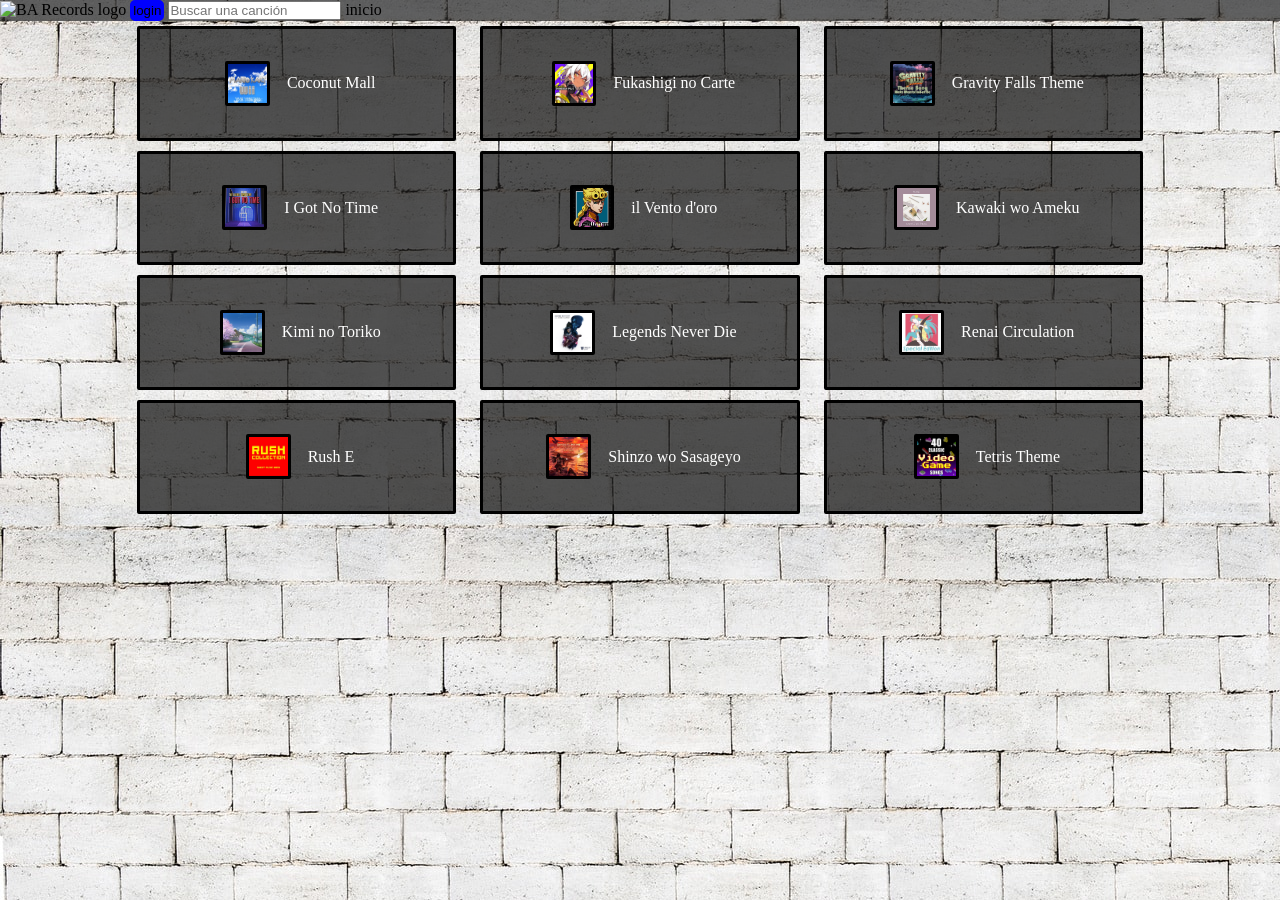
==== anime.html @ 45941037 "adding files to my repository" ====
<!DOCTYPE html>
<html lang="es">
    <head>
        <meta charset="UTF-8">
        <meta name="viewport" content="width=device-width, initial-scale=1.0">
        <title>BA Records</title>
        <link href="https://github.com/Peruchena/HTML/blob/main/Desarrollo%20web/AP/favicon%20(1).ico?raw=true" rel="shortcut icon" type="image/x-icon">
        <link rel="stylesheet" href="landing.css">
    </head>
    <body>
        <header class="nav1">
            <div>
               <nav>
                    <a href="ba_records.html">
                        <img src="https://github.com/Peruchena/HTML/blob/main/Desarrollo%20web/AP/no%20music%20no%20life.png?raw=true" alt="BA Records logo" height="106" width="110">
                    </a>
                    <button type="button" class="login"> <a href="https://github.com/Peruchena/HTML">login</a></button>
                    <input autocomplete="on" placeholder="Buscar una canción" type="search" >
                    <a href="ba_records.html" target="_self">inicio</a>
                    <!-- buscador y links -->
                </nav> 
            </div>
        </header>
        <div class="canciones">
            <div class="tema_linea">
                <img class="tema_linea" src="coconut mall.jpg">
                <p class="tema_linea">Coconut Mall</p>
            </div>
            <div class="tema_linea">
                <img class="tema_linea" src="fukashigi no carte.jpg">
                <p class="tema_linea">Fukashigi no Carte</p>
            </div>
            <div class="tema_linea">
                <img class="tema_linea" src="gravity falls theme song.jpg">
                <p class="tema_linea">Gravity Falls Theme</p>
            </div>
            <div class="tema_linea">
                <img class="tema_linea" src="i got no time.jpg">
                <p class="tema_linea">I Got No Time</p>
            </div>
            <div class="tema_linea">
                <img class="tema_linea" src="il vento d'oro.jpg">
                <p class="tema_linea">il Vento d'oro</p>
            </div>
            <div class="tema_linea">
                <img class="tema_linea" src="kawaki wo ameku.jpg">
                <p class="tema_linea">Kawaki wo Ameku</p>
            </div>
            <div class="tema_linea">
                <img class="tema_linea" src="kimi no toriko.jpg">
                <p class="tema_linea">Kimi no Toriko</p>
            </div>
            <div class="tema_linea">
                <img class="tema_linea" src="legends never die.jpg">
                <p class="tema_linea">Legends Never Die</p>
            </div>
            <div class="tema_linea">
                <img class="tema_linea" src="renai circulation.jpg">
                <p class="tema_linea">Renai Circulation</p>
            </div>
            <div class="tema_linea">
                <img class="tema_linea" src="rush e.jpg">
                <p class="tema_linea">Rush E</p>
            </div>
            <div class="tema_linea">
                <img class="tema_linea" src="shinzo wo sasageyo.jpg">
                <p class="tema_linea">Shinzo wo Sasageyo</p>
            </div>
            <div class="tema_linea">
                <img class="tema_linea" src="tetris theme.jpg">
                <p class="tema_linea">Tetris Theme</p>
            </div>
        </div>
    </body>
---- landing.css ----
*{
    box-sizing: border-box;
    margin: 0%;
    padding: 0%;
}
h1{
    text-align: center;
}
h2{
    display: block;
}
.tema1{
    align-items: left;
    background-color: #d9d9d9;
    width: 423.44px;
    height: 565px;
    margin: 25px;
    border: 2px solid black;
    border-radius: 5px;
    padding: 5px;
    display: inline-block;
    box-sizing: content-box;
}
.img1{
    width: 423.44px;
    height: 400px;
    padding-bottom: 15px;
    margin-bottom: 15px;
}
.par1{
    max-width: 500px;
}
.tema2{
    align-self: center;
    background-color: #d9d9d9;
    width: 423.44px;
    height: 565px;
    border: 2px solid black;
    border-radius: 5px;
    padding: 5px;
    display: inline-block;
    margin: 25px;
    box-sizing: content-box;
}
.img2{
    width: 423.44px;
    height: 400px;
    padding-bottom: 15px;
    margin-bottom: 15px;
}
.par2{
    max-width: 500px;
}
.tema3{
    align-self: right;
    background-color: #d9d9d9;
    width: 423.44px;
    height: 565px;
    margin: 25px;
    border: 2px solid black;
    border-radius: 5px;
    padding: 5px;
    display: inline-block;
    box-sizing: content-box;
}
.img3{
    width: 423.44px;
    height: 400px;
    padding-bottom: 15px;
    margin-bottom: 15px;
}
.par3{
    max-width: 500px;
}
audio{
    width: 423.44px;
    height: 45px;
}
.main{
    display: block;
}
body{
    background-image: url(BG.jpg);
    margin: 0%;
}
.cards{
    display: flex;
    flex-wrap: wrap;
    align-content: center;
    justify-content: center;
}
.button1{
    width: 110px;
    height: 106px;
}
.button2{
    width: 110px;
    height: 106px;
}
.button3{
    width: 110px;
    height: 106px;
}
.footer{
    display: flex;
    flex-wrap: wrap;
    align-content: center;
    justify-content: right;
    align-items: center;
}
a{
    text-decoration: none;
    color:black;
}
button{
    background: none;
    border: 0ch;
}
.login{
    border: solid blue 3px;
    border-radius: 5px;
    background-color: blue;
    color: white;
    align-self: flex-end;
}
.nav1{
    background-color: rgba(38, 38, 38, 0.7);
    position: sticky;
    top: 0;
    left: 0;
    margin: 0%;
    display: flex;
    width: 100%;
    z-index: 4;
    align-content: center;
    justify-content: space-between;
    align-items: center;
}
.listado{
    color: white;
}
/*.canciones{
    display: grid
}*/
.lista{
    list-style-image: url(pacman.ico);
    list-style-position: inside;
    margin: auto;
    width: 12%;
    overflow: visible;
}
li:hover{
    list-style-image: url(pacman_hover.ico);
}
.canciones{
    display:grid;
    width: 1030px;
    height: 498px;
    grid-template-columns: 1fr 1fr 1fr;
    grid-template-rows: 1fr 1fr 1fr 1fr;
    margin: 0 auto;
}
div .tema_linea {
    display: flex;
    background-color: rgba(26,26,26,75%);
    border: solid black;
    border-radius:2px;
    margin:5px 12px 5px 12px;
    align-items: center;
    color: white;
    width:auto;
    justify-content: center;
}
.tema_linea img {
    height: 45px;
}
.tema_linea p {
    margin: 5px;
    border: 0px;
    background-color: rgba(0, 0, 0, 0%);
}
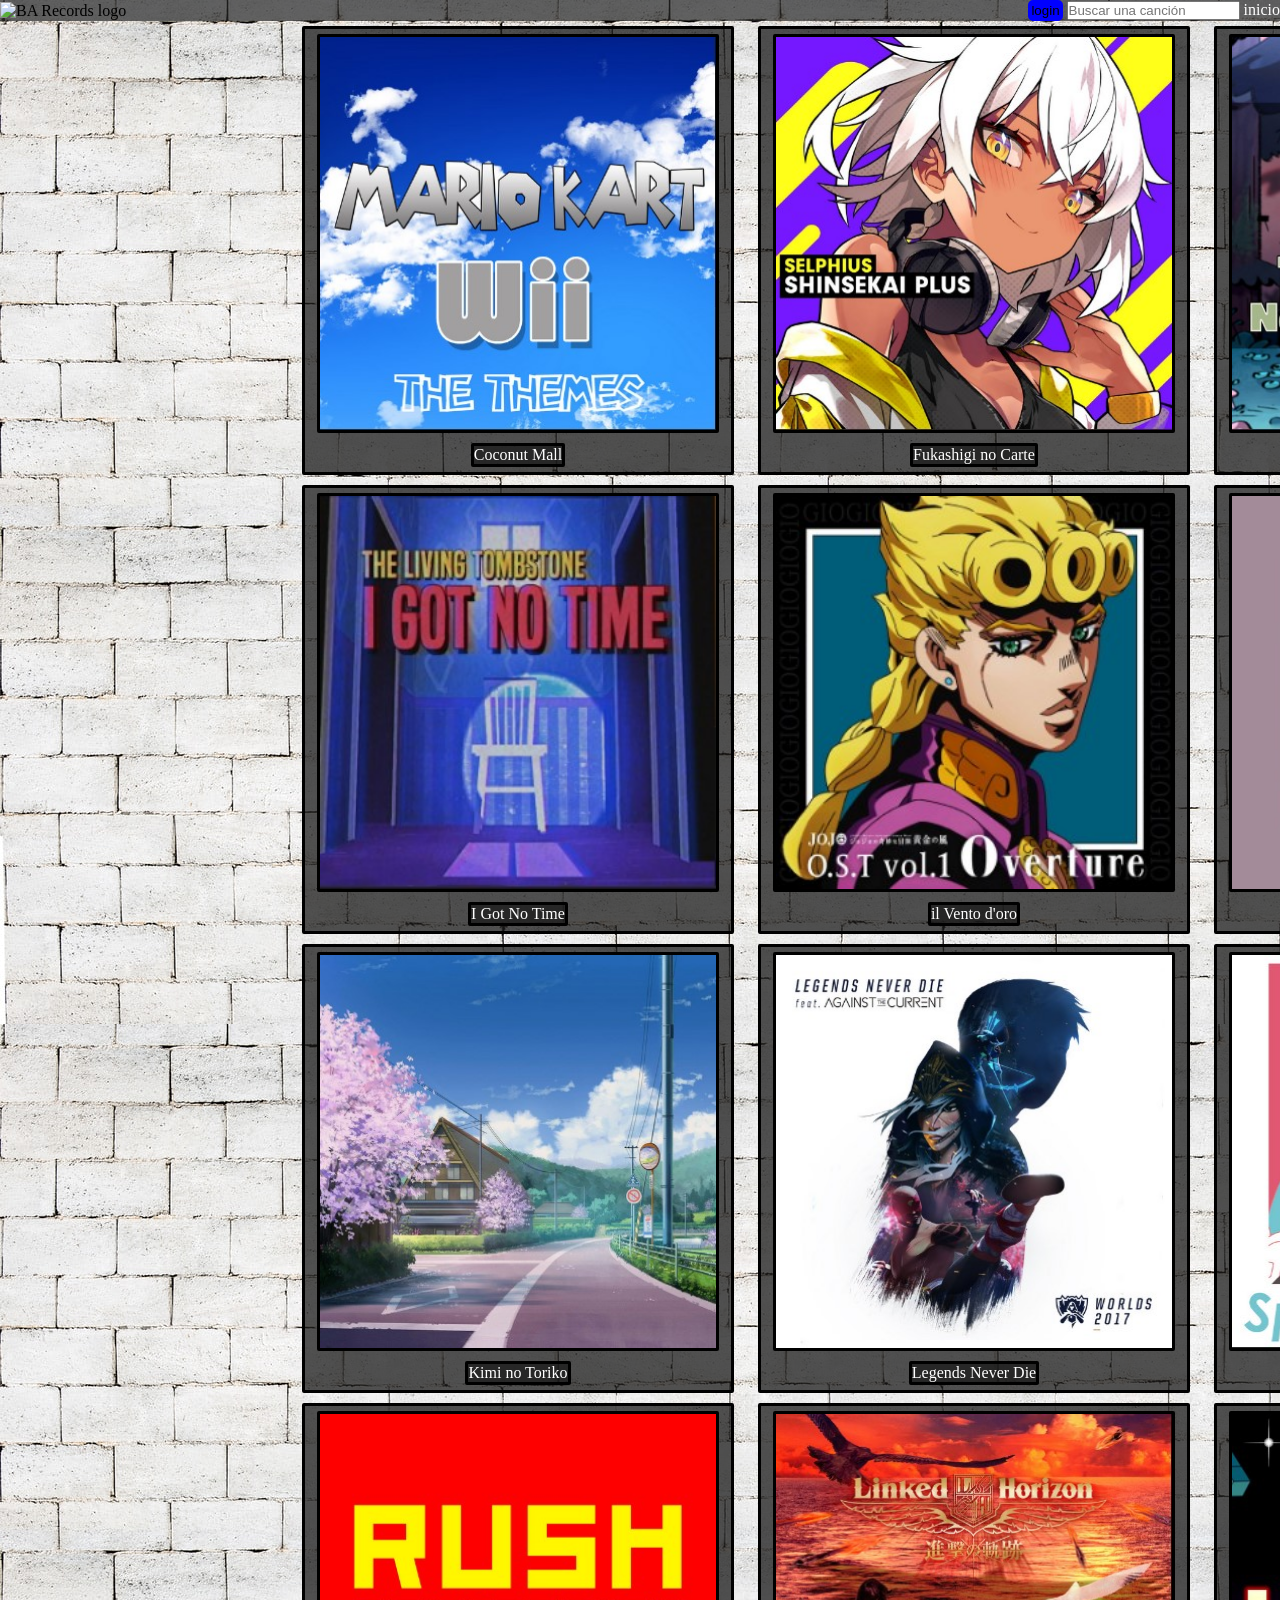
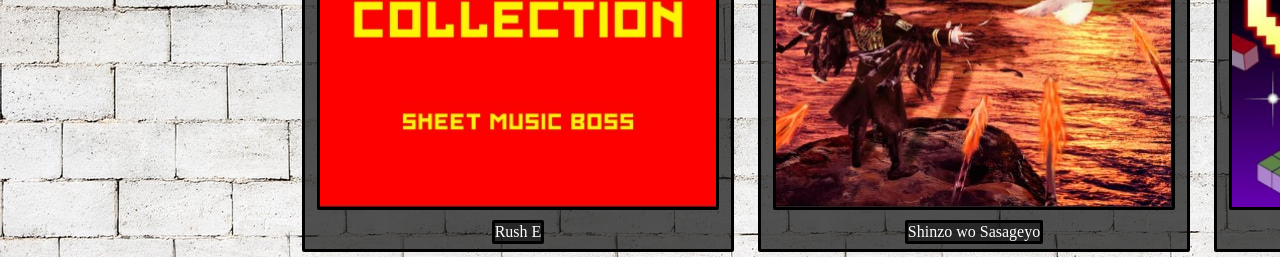
==== commit 58959cb8: "cuchame paz, si esta página sale bien te la dedico a vos" ====
--- a/anime.html
+++ b/anime.html
@@ -10,16 +10,17 @@
     <body>
         <header class="nav1">
             <div>
-               <nav>
-                    <a href="ba_records.html">
-                        <img src="https://github.com/Peruchena/HTML/blob/main/Desarrollo%20web/AP/no%20music%20no%20life.png?raw=true" alt="BA Records logo" height="106" width="110">
-                    </a>
-                    <button type="button" class="login"> <a href="https://github.com/Peruchena/HTML">login</a></button>
-                    <input autocomplete="on" placeholder="Buscar una canción" type="search" >
-                    <a href="ba_records.html" target="_self">inicio</a>
-                    <!-- buscador y links -->
-                </nav> 
+                <a href="ba_records.html">
+                    <img src="https://github.com/Peruchena/HTML/blob/main/Desarrollo%20web/AP/no%20music%20no%20life.png?raw=true" alt="BA Records logo" height="106" width="110">
+                </a>
             </div>
+            <nav>
+                
+                <button type="button" class="login"> <a href="https://github.com/Peruchena/HTML">login</a> </button>
+                <input autocomplete="on" placeholder="Buscar una canción" type="search" >
+                <a href="ba_records.html" target="_self" class="listado">inicio</a>
+                <!-- buscador y links -->
+            </nav> 
         </header>
         <div class="canciones">
             <div class="tema_linea">
--- a/landing.css
+++ b/landing.css
@@ -154,11 +154,11 @@
 }
 .canciones{
     display:grid;
-    width: 1030px;
-    height: 498px;
+    width: 700px;
     grid-template-columns: 1fr 1fr 1fr;
     grid-template-rows: 1fr 1fr 1fr 1fr;
     margin: 0 auto;
+    justify-content: space-around;
 }
 div .tema_linea {
     display: flex;
@@ -168,14 +168,43 @@
     margin:5px 12px 5px 12px;
     align-items: center;
     color: white;
-    width:auto;
+    width: auto;
     justify-content: center;
-}
-.tema_linea img {
+    flex-direction: column;
+}
+img .tema_linea {
     height: 45px;
 }
-.tema_linea p {
+p .tema_linea {
     margin: 5px;
     border: 0px;
     background-color: rgba(0, 0, 0, 0%);
 }
+@media(max-width:768px){
+    .lista{
+        width: 20%;
+    }
+    .canciones{
+        display: flex;
+        flex-direction: column;
+        width:350px;
+    }
+    img.tema_linea{
+        width:200px;
+        height: 200px;
+    }
+    input{
+        width:130px;
+    }
+    button{
+        display:none;
+    }
+    input{
+        display:none;
+    }
+
+}
+img.tema_linea{
+    height: 399px;
+    width: 402px;
+}
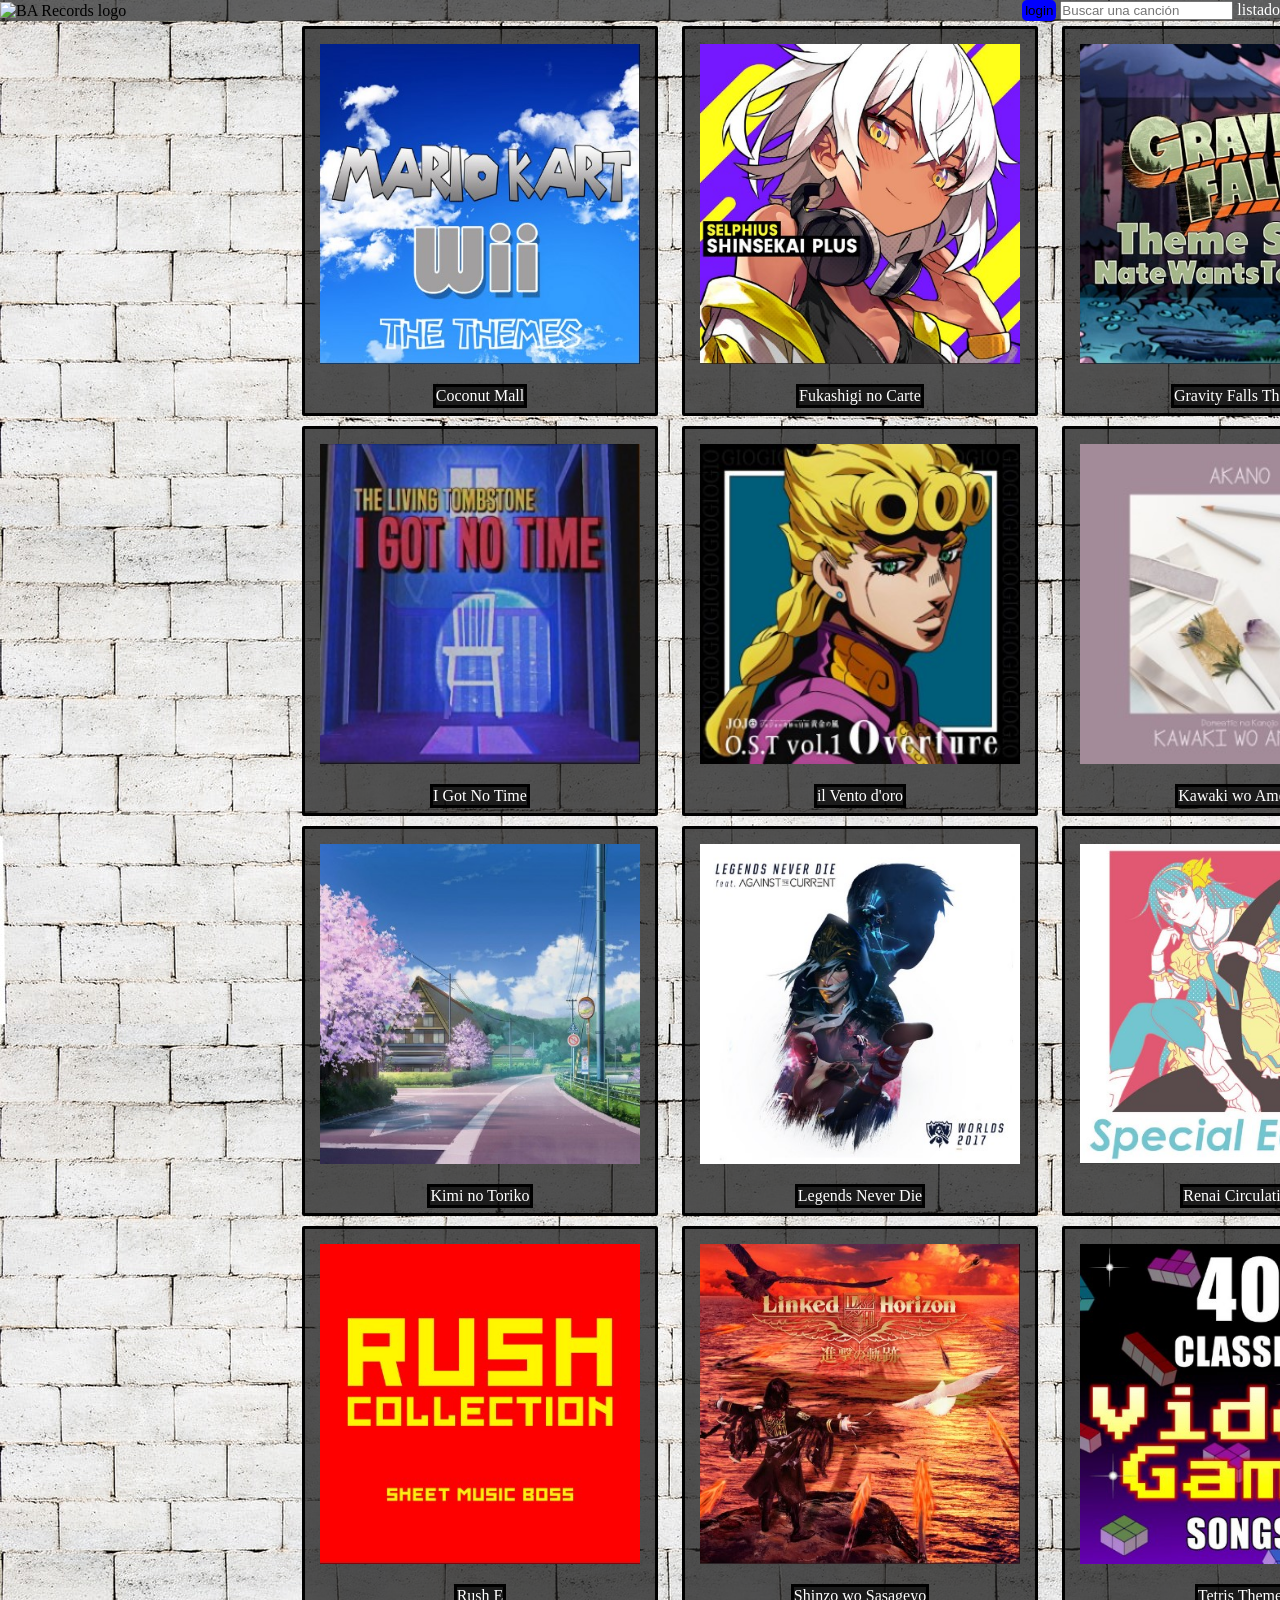
==== commit b3870a73: "espero que salga bien porque no me gusta dedicarte cosas mal hechas" ====
--- a/anime.html
+++ b/anime.html
@@ -17,8 +17,8 @@
             <nav>
                 
                 <button type="button" class="login"> <a href="https://github.com/Peruchena/HTML">login</a> </button>
-                <input autocomplete="on" placeholder="Buscar una canción" type="search" >
-                <a href="ba_records.html" target="_self" class="listado">inicio</a>
+                <form><input autocomplete="on" placeholder="Buscar una canción" type="search" ></form>
+                <a href="generos.html" target="_self" class="listado">listado</a>
                 <!-- buscador y links -->
             </nav> 
         </header>
--- a/landing.css
+++ b/landing.css
@@ -160,7 +160,7 @@
     margin: 0 auto;
     justify-content: space-around;
 }
-div .tema_linea {
+div.tema_linea {
     display: flex;
     background-color: rgba(26,26,26,75%);
     border: solid black;
@@ -172,26 +172,29 @@
     justify-content: center;
     flex-direction: column;
 }
-img .tema_linea {
-    height: 45px;
-}
-p .tema_linea {
+p.tema_linea {
     margin: 5px;
     border: 0px;
-    background-color: rgba(0, 0, 0, 0%);
-}
-@media(max-width:768px){
+    background-color: rgba(0, 0, 0, 65%);
+    border: solid black;
+}
+img.tema_linea{
+    height: 350px;
+    width: 350px;
+    padding: 15px;
+}
+@media(max-width:375px){
     .lista{
         width: 20%;
     }
     .canciones{
         display: flex;
         flex-direction: column;
-        width:350px;
+        width: 175px;
     }
     img.tema_linea{
-        width:200px;
-        height: 200px;
+        width:140px;
+        height: 140px;
     }
     input{
         width:130px;
@@ -202,9 +205,25 @@
     input{
         display:none;
     }
-
-}
-img.tema_linea{
-    height: 399px;
-    width: 402px;
+    .nav1{
+        width:auto;
+        justify-content: normal;
+    }
+    #logo{
+        align-self: flex-start;
+        position: fixed;
+        top:0;
+        left:0;
+    }
+    .listado{
+        position: fixed;
+        top: calc(110/2-36.44/2);
+        right: 35px;
+    }
+    p.tema_linea{
+        font-size: small;
+    }
+}
+form{
+    display: inline-block;
 }
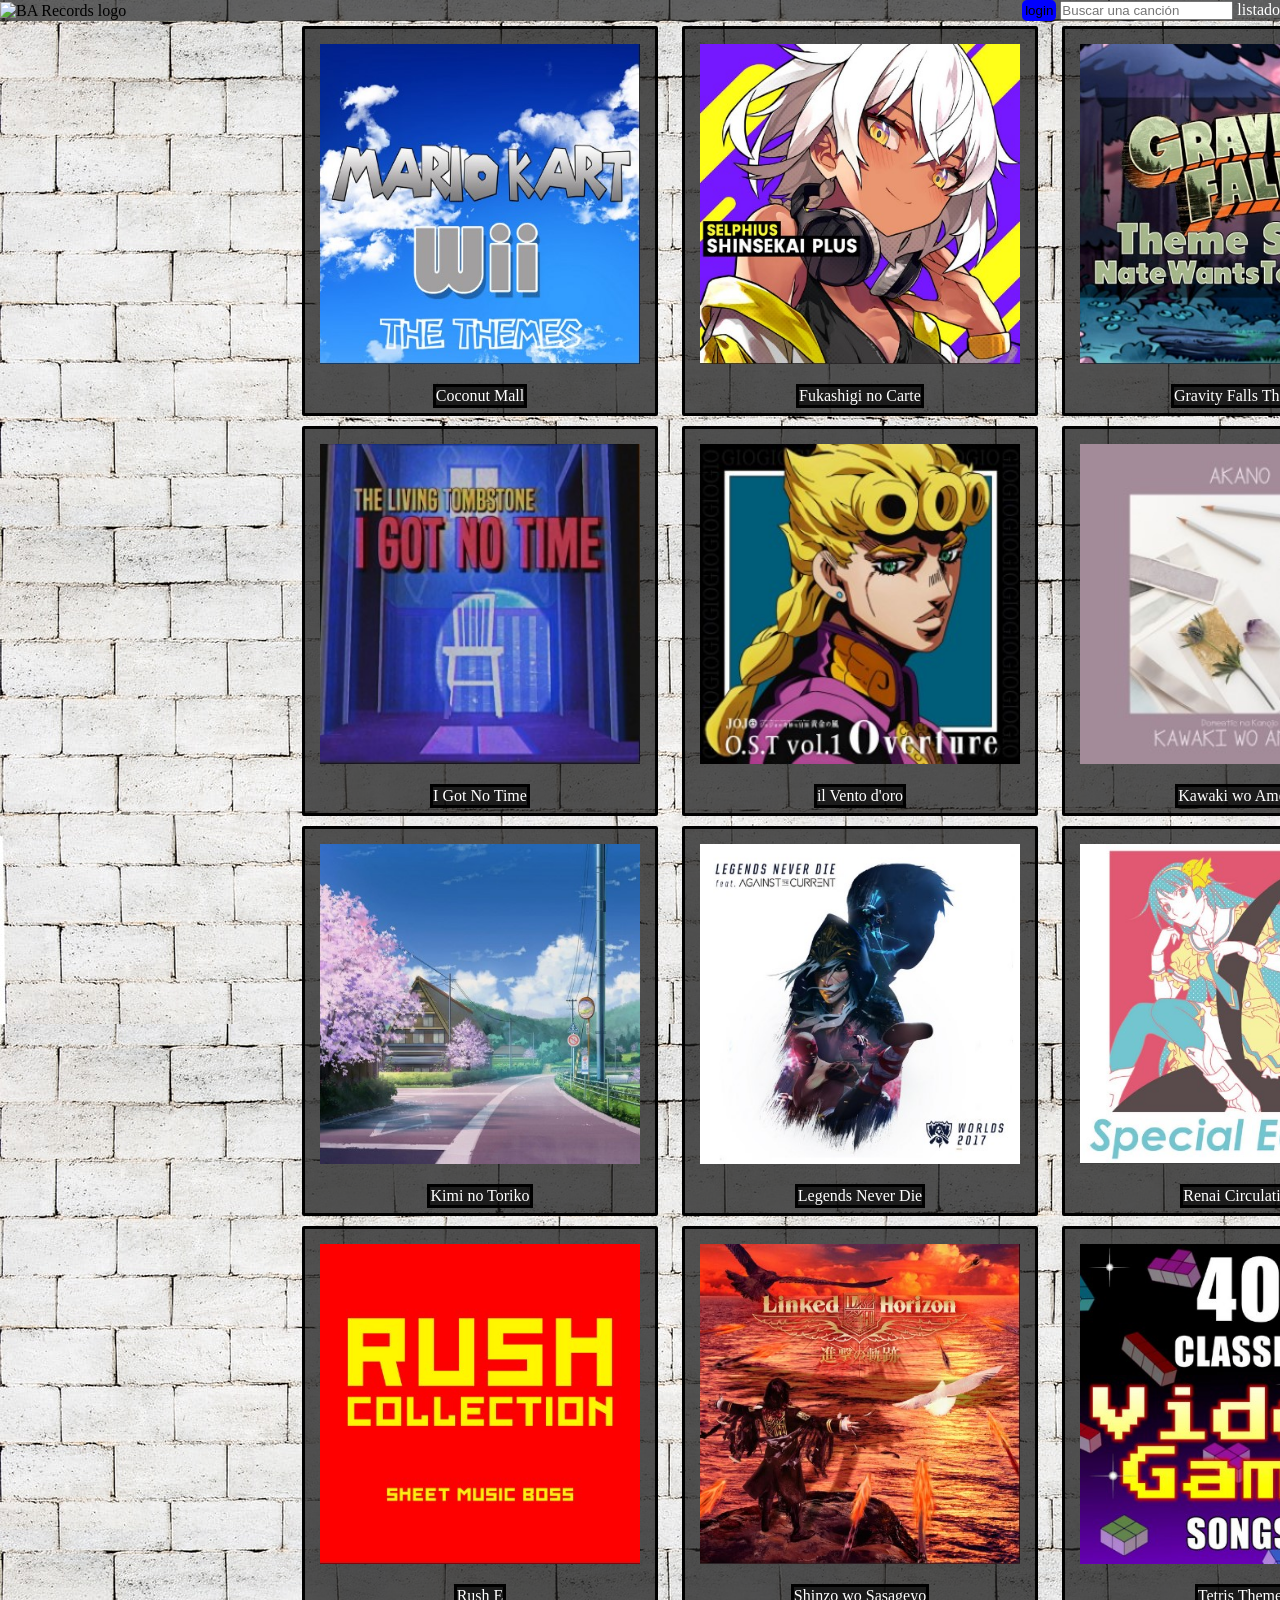
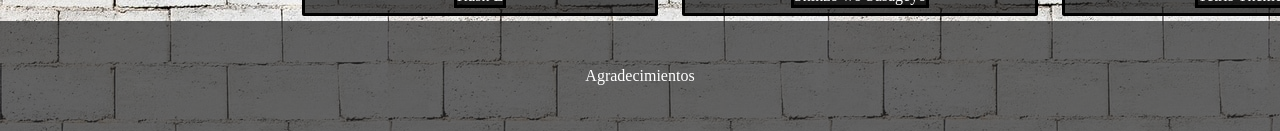
==== commit 07d038d8: "no te hago una dedicatoria en la página porque igual te la hice por aca" ====
--- a/anime.html
+++ b/anime.html
@@ -72,4 +72,13 @@
                 <p class="tema_linea">Tetris Theme</p>
             </div>
         </div>
+        <footer class="footer">
+            <div>
+                <nav>
+                    <a href="" target="_self" id="agradecimientos">
+                        Agradecimientos
+                    </a>
+                </nav>
+            </div>
+        </footer>
     </body>
--- a/landing.css
+++ b/landing.css
@@ -8,9 +8,9 @@
 }
 h2{
     display: block;
-}
-.tema1{
-    align-items: left;
+    text-align: center;
+}
+.tema{
     background-color: #d9d9d9;
     width: 423.44px;
     height: 565px;
@@ -21,57 +21,16 @@
     display: inline-block;
     box-sizing: content-box;
 }
-.img1{
+.img{
     width: 423.44px;
     height: 400px;
     padding-bottom: 15px;
     margin-bottom: 15px;
 }
-.par1{
+.par{
     max-width: 500px;
 }
-.tema2{
-    align-self: center;
-    background-color: #d9d9d9;
-    width: 423.44px;
-    height: 565px;
-    border: 2px solid black;
-    border-radius: 5px;
-    padding: 5px;
-    display: inline-block;
-    margin: 25px;
-    box-sizing: content-box;
-}
-.img2{
-    width: 423.44px;
-    height: 400px;
-    padding-bottom: 15px;
-    margin-bottom: 15px;
-}
-.par2{
-    max-width: 500px;
-}
-.tema3{
-    align-self: right;
-    background-color: #d9d9d9;
-    width: 423.44px;
-    height: 565px;
-    margin: 25px;
-    border: 2px solid black;
-    border-radius: 5px;
-    padding: 5px;
-    display: inline-block;
-    box-sizing: content-box;
-}
-.img3{
-    width: 423.44px;
-    height: 400px;
-    padding-bottom: 15px;
-    margin-bottom: 15px;
-}
-.par3{
-    max-width: 500px;
-}
+
 audio{
     width: 423.44px;
     height: 45px;
@@ -103,10 +62,13 @@
 }
 .footer{
     display: flex;
-    flex-wrap: wrap;
     align-content: center;
-    justify-content: right;
     align-items: center;
+    background-color:rgba(38, 38, 38, 0.7);
+    justify-content: center;
+    height:110px;
+    width: 100%;
+    float:inline-end;
 }
 a{
     text-decoration: none;
@@ -149,9 +111,6 @@
     width: 12%;
     overflow: visible;
 }
-li:hover{
-    list-style-image: url(pacman_hover.ico);
-}
 .canciones{
     display:grid;
     width: 700px;
@@ -183,9 +142,20 @@
     width: 350px;
     padding: 15px;
 }
-@media(max-width:375px){
+form{
+    display: inline-block;
+}
+li:hover{
+    list-style-image: url(pacman_hover.ico)
+}
+#agradecimientos{
+    color:white;
+}
+
+
+@media(max-width:720px){
     .lista{
-        width: 20%;
+        width: 25%;
     }
     .canciones{
         display: flex;
@@ -217,13 +187,14 @@
     }
     .listado{
         position: fixed;
-        top: calc(110/2-36.44/2);
+        top: 36.78px;
         right: 35px;
     }
     p.tema_linea{
         font-size: small;
     }
-}
-form{
-    display: inline-block;
-}+    header{
+        height:110px;
+    }
+
+}
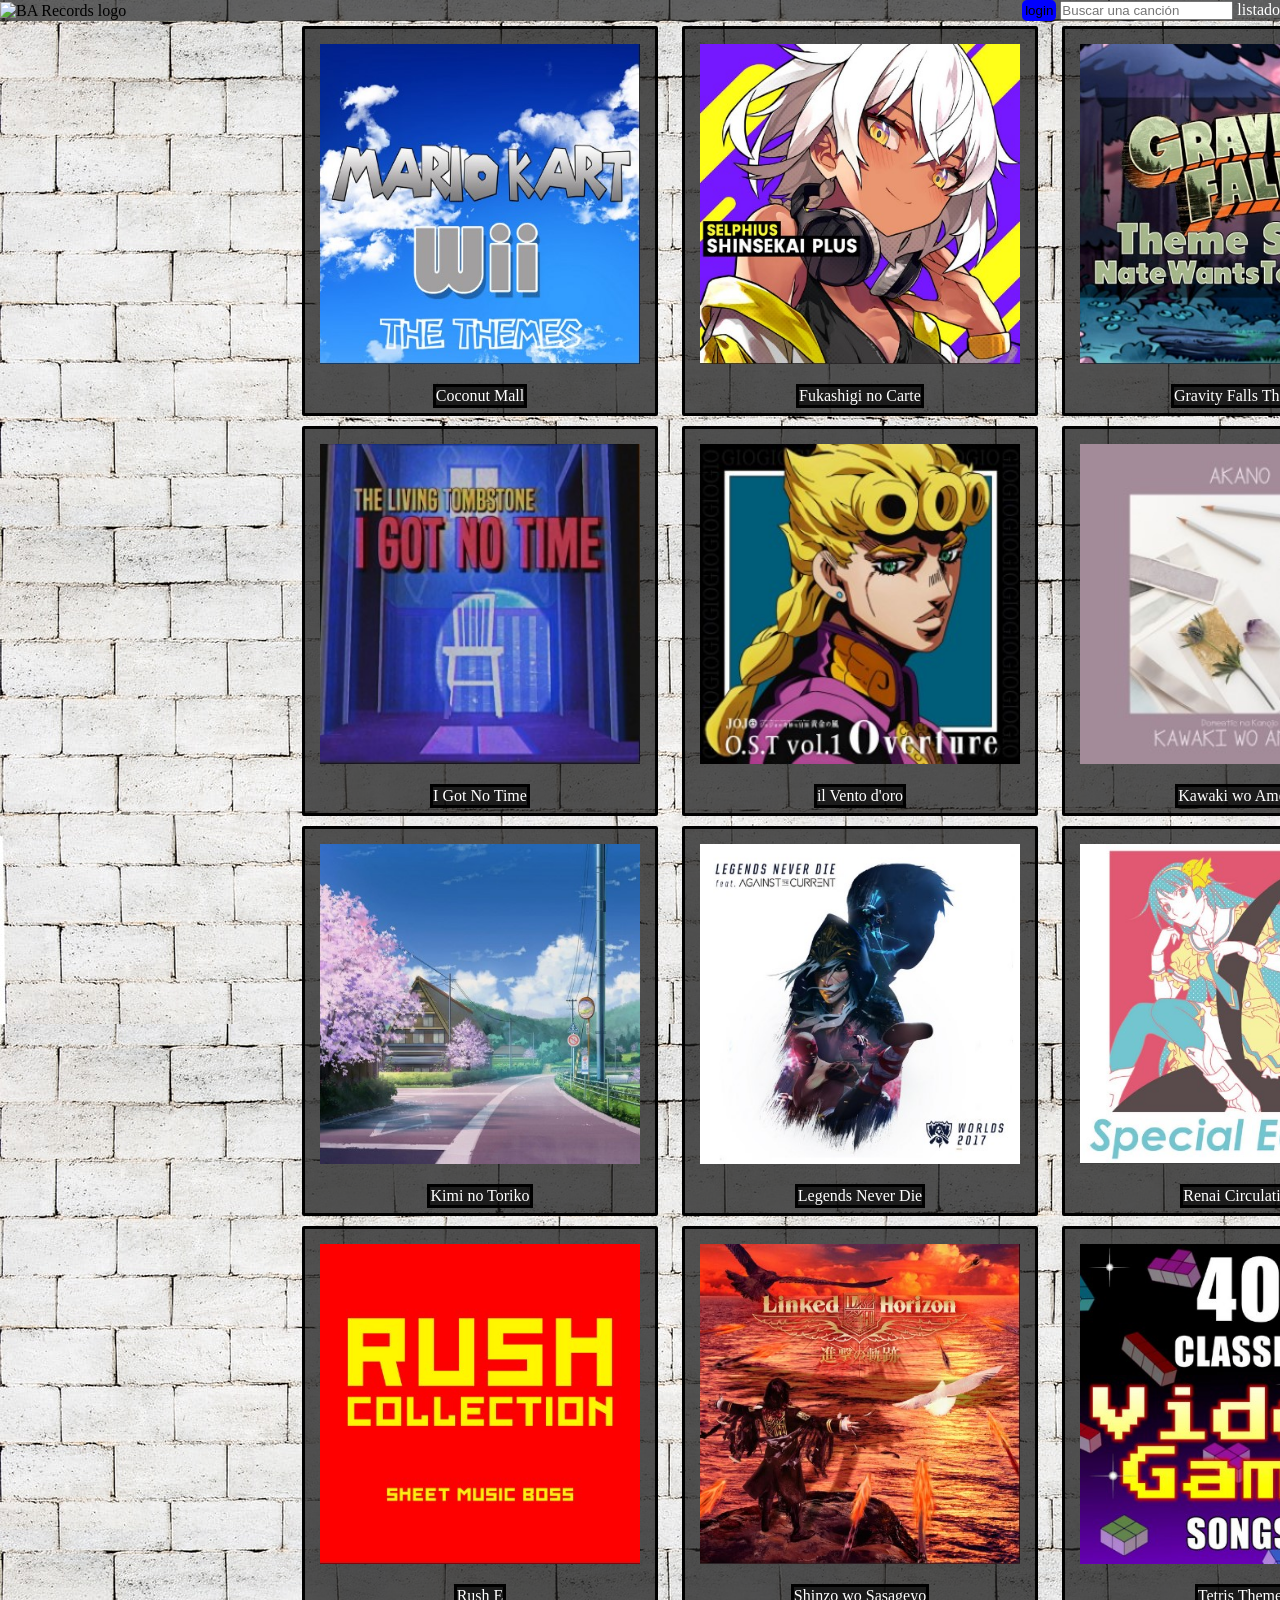
==== commit c502fa67: "uno de los últimos que te dedico, no porque te vaya a dejar de dedicar, sino porque es uno de los úl" ====
--- a/anime.html
+++ b/anime.html
@@ -23,55 +23,56 @@
             </nav> 
         </header>
         <div class="canciones">
-            <div class="tema_linea">
+            <a href="https://www.youtube.com/watch?v=cscuCIzItZQ"><div class="tema_linea">
                 <img class="tema_linea" src="coconut mall.jpg">
                 <p class="tema_linea">Coconut Mall</p>
-            </div>
-            <div class="tema_linea">
+            </div></a>
+            <a href="https://www.youtube.com/watch?v=K1PCl5D-IpU"><div class="tema_linea">
                 <img class="tema_linea" src="fukashigi no carte.jpg">
                 <p class="tema_linea">Fukashigi no Carte</p>
-            </div>
-            <div class="tema_linea">
+            </div></a>
+            <a href="https://www.youtube.com/watch?v=22iTSCUkQYk"><div class="tema_linea">
                 <img class="tema_linea" src="gravity falls theme song.jpg">
                 <p class="tema_linea">Gravity Falls Theme</p>
-            </div>
-            <div class="tema_linea">
+            </div></a>
+            <a href="https://www.youtube.com/watch?v=YREhVveHq9k"><div class="tema_linea">
                 <img class="tema_linea" src="i got no time.jpg">
                 <p class="tema_linea">I Got No Time</p>
-            </div>
-            <div class="tema_linea">
+            </div></a>
+            <a href="https://www.youtube.com/watch?v=U0TXIXTzJEY&t=4s"><div class="tema_linea">
                 <img class="tema_linea" src="il vento d'oro.jpg">
                 <p class="tema_linea">il Vento d'oro</p>
-            </div>
-            <div class="tema_linea">
+            </div></a>
+            <a href="https://www.youtube.com/watch?v=0YF8vecQWYs"><div class="tema_linea">
                 <img class="tema_linea" src="kawaki wo ameku.jpg">
                 <p class="tema_linea">Kawaki wo Ameku</p>
-            </div>
-            <div class="tema_linea">
+            </div></a>
+            <a href="https://www.youtube.com/watch?v=Jbl_7LQudeI"><div class="tema_linea">
                 <img class="tema_linea" src="kimi no toriko.jpg">
                 <p class="tema_linea">Kimi no Toriko</p>
-            </div>
-            <div class="tema_linea">
+            </div></a>
+            <a href="https://www.youtube.com/watch?v=r6zIGXun57U"><div class="tema_linea">
                 <img class="tema_linea" src="legends never die.jpg">
                 <p class="tema_linea">Legends Never Die</p>
-            </div>
-            <div class="tema_linea">
+            </div></a>
+            <a href="https://www.youtube.com/watch?v=uKxyLmbOc0Q"><div class="tema_linea">
                 <img class="tema_linea" src="renai circulation.jpg">
                 <p class="tema_linea">Renai Circulation</p>
-            </div>
-            <div class="tema_linea">
+            </div></a>
+            <a href="https://www.youtube.com/watch?v=Qskm9MTz2V4"><div class="tema_linea">
                 <img class="tema_linea" src="rush e.jpg">
                 <p class="tema_linea">Rush E</p>
-            </div>
-            <div class="tema_linea">
+            </div></a>
+            <a href="https://www.youtube.com/watch?v=DeYTBDQnQZw&t=59s"><div class="tema_linea">
                 <img class="tema_linea" src="shinzo wo sasageyo.jpg">
                 <p class="tema_linea">Shinzo wo Sasageyo</p>
-            </div>
-            <div class="tema_linea">
+            </div></a>
+            <a href="https://www.youtube.com/watch?v=NmCCQxVBfyM"><div class="tema_linea">
                 <img class="tema_linea" src="tetris theme.jpg">
                 <p class="tema_linea">Tetris Theme</p>
-            </div>
+            </div></a>
         </div>
+    <!--
         <footer class="footer">
             <div>
                 <nav>
@@ -81,4 +82,5 @@
                 </nav>
             </div>
         </footer>
+    -->
     </body>
--- a/landing.css
+++ b/landing.css
@@ -30,7 +30,6 @@
 .par{
     max-width: 500px;
 }
-
 audio{
     width: 423.44px;
     height: 45px;
@@ -68,7 +67,6 @@
     justify-content: center;
     height:110px;
     width: 100%;
-    float:inline-end;
 }
 a{
     text-decoration: none;
@@ -155,7 +153,7 @@
 
 @media(max-width:720px){
     .lista{
-        width: 25%;
+        width: fit-content;
     }
     .canciones{
         display: flex;
@@ -196,5 +194,19 @@
     header{
         height:110px;
     }
-
-}
+    .tema{
+        width: 317.58px;
+        height: 450px;
+    }
+    .img{
+        width: 317.58px;
+        height: 280px;
+    }
+    img{
+        max-width: 317.58px;
+        max-height: 280px;
+    }
+    audio{
+        width:317.58px;
+    }
+}
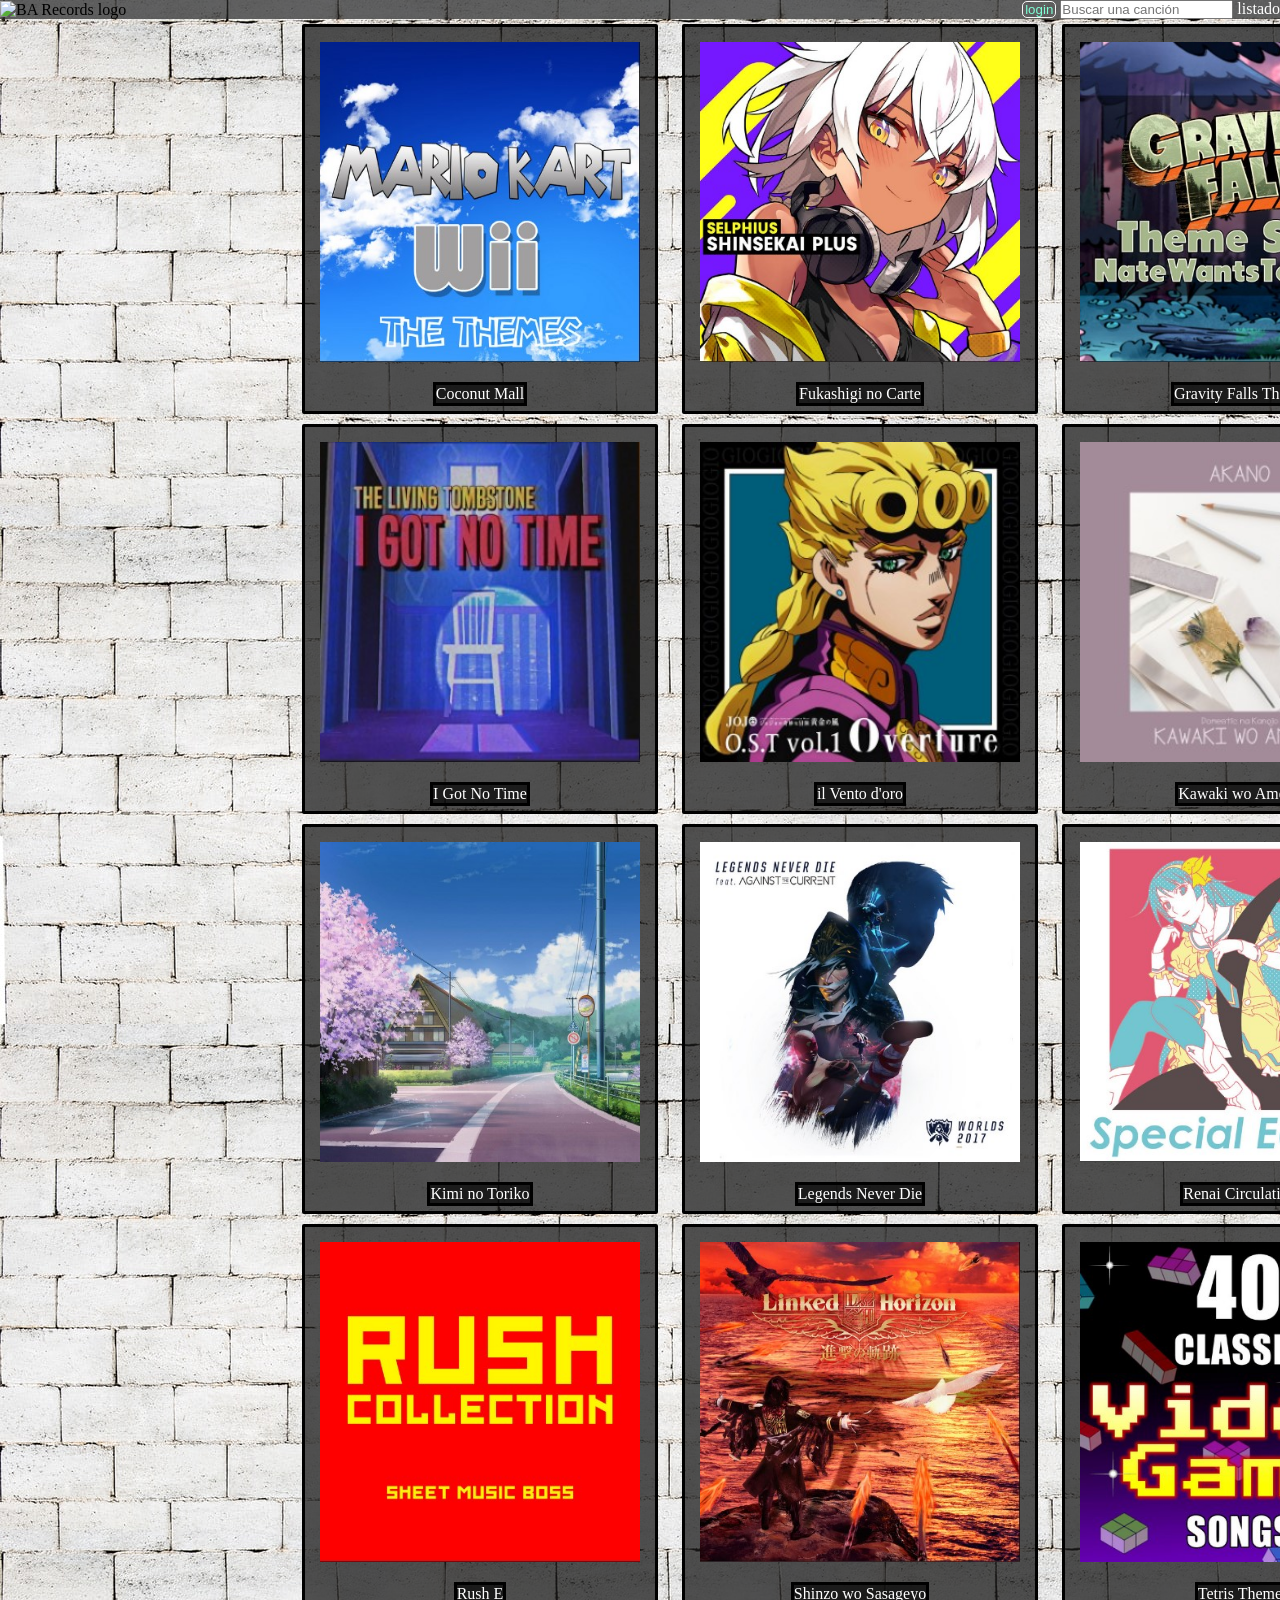
==== commit ce9a1f84: "en efecto, hoy es martes, y te hice esperar solo para garantizarme un rato hablando con vos. Egoísta" ====
--- a/anime.html
+++ b/anime.html
@@ -16,7 +16,7 @@
             </div>
             <nav>
                 
-                <button type="button" class="login"> <a href="https://github.com/Peruchena/HTML">login</a> </button>
+                <button type="button" class="login"> <a href="https://github.com/Peruchena/HTML" id="login">login</a> </button>
                 <form><input autocomplete="on" placeholder="Buscar una canción" type="search" ></form>
                 <a href="generos.html" target="_self" class="listado">listado</a>
                 <!-- buscador y links -->
--- a/landing.css
+++ b/landing.css
@@ -77,11 +77,15 @@
     border: 0ch;
 }
 .login{
-    border: solid blue 3px;
+    border: solid whitesmoke 0.5px;
     border-radius: 5px;
-    background-color: blue;
+    background-color: rgba(0, 0, 0, 0%);
     color: white;
     align-self: flex-end;
+}
+a#login{
+    padding: 2px;
+    color:aquamarine;
 }
 .nav1{
     background-color: rgba(38, 38, 38, 0.7);
